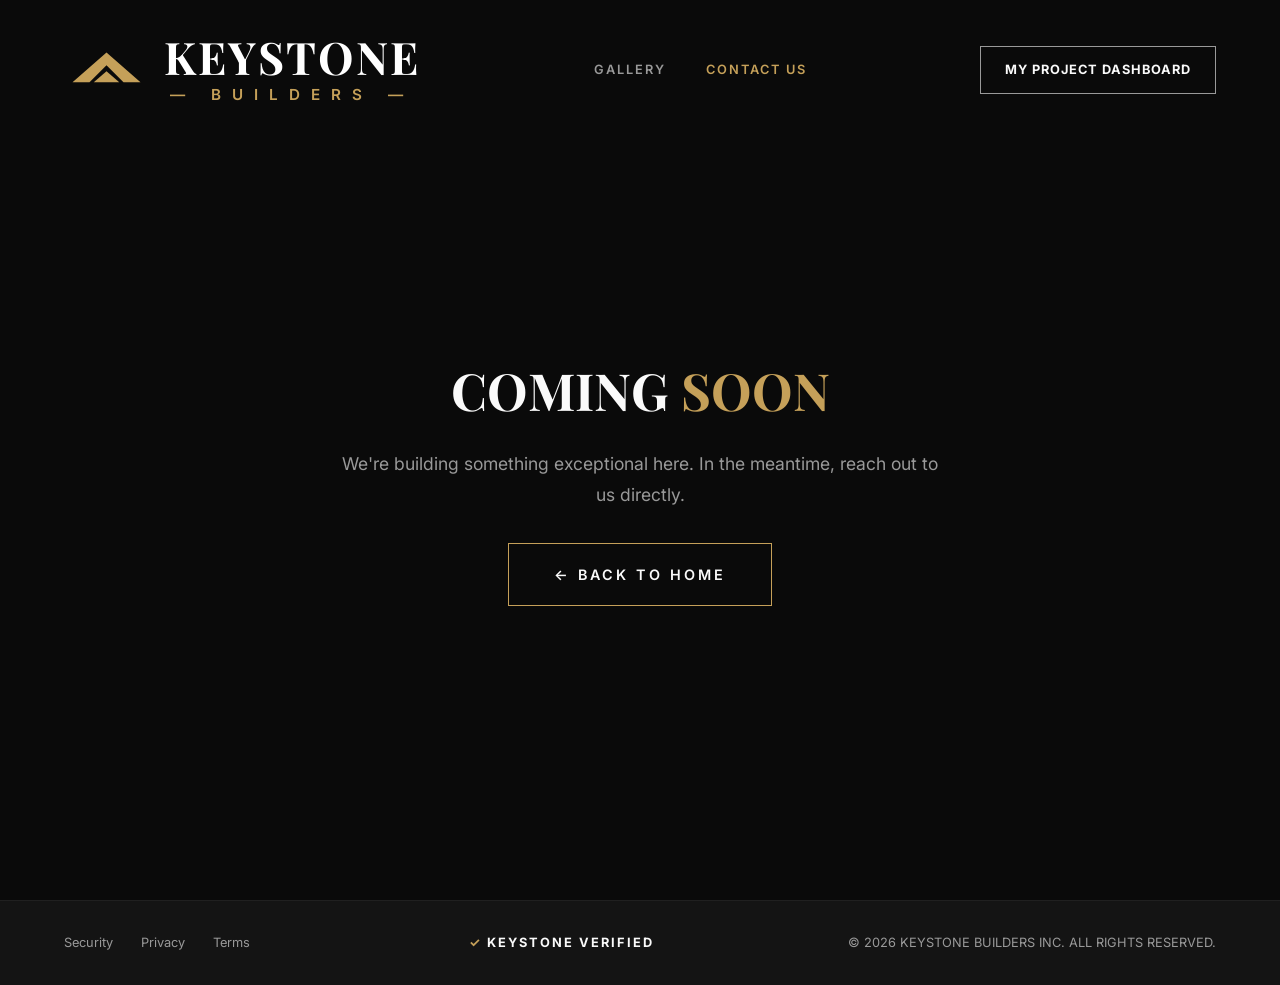
==== contact.html @ f1aa498d "Add Gallery and Contact Us navigation + full gallery page from Supabase" ====
<!DOCTYPE html>
<html lang="en">
<head>
    <meta charset="UTF-8">
    <meta name="viewport" content="width=device-width, initial-scale=1.0">
    <title>Contact Us | Keystone Builders</title>
    <meta name="description" content="Get in touch with Keystone Builders for your next construction project.">
    <link rel="preconnect" href="https://fonts.googleapis.com">
    <link rel="preconnect" href="https://fonts.gstatic.com" crossorigin>
    <link href="https://fonts.googleapis.com/css2?family=Inter:wght@300;400;600&family=Playfair+Display:ital,wght@0,400;0,600;0,700;1,400&display=swap" rel="stylesheet">
    <link rel="stylesheet" href="./style.css?v=5">
    <style>
        .contact-page {
            padding: 120px 4% 4rem;
            min-height: 100vh;
            background: var(--bg-dark);
            display: flex;
            align-items: center;
            justify-content: center;
        }
        .contact-placeholder {
            text-align: center;
            max-width: 600px;
        }
        .contact-placeholder h1 {
            font-family: var(--font-heading);
            font-size: clamp(2rem, 4vw, 3.5rem);
            margin-bottom: 1rem;
        }
        .contact-placeholder p {
            color: var(--text-dim);
            font-size: 1.1rem;
            line-height: 1.8;
            margin-bottom: 2rem;
        }
    </style>
</head>
<body>
    <main class="spatial-hero">
        <header class="header">
            <a href="./" style="text-decoration: none;">
                <div class="logo-container">
                    <svg class="logo-icon" viewBox="0 0 100 60" xmlns="http://www.w3.org/2000/svg">
                        <path d="M50 10 L90 45 L70 45 L50 25 L30 45 L10 45 Z" fill="#C5A059"/>
                        <polygon points="50,32 65,45 35,45" fill="#C5A059"/>
                    </svg>
                    <div class="logo-text">
                        <div class="logo-title">KEYSTONE</div>
                        <div class="logo-sub">&mdash; BUILDERS &mdash;</div>
                    </div>
                </div>
            </a>
            <nav class="header-nav">
                <a href="./gallery.html" class="nav-link">GALLERY</a>
                <a href="./contact.html" class="nav-link" style="color: var(--accent);">CONTACT US</a>
            </nav>
            <a href="https://customer.keystonebuildersindia.com/" class="btn-secondary">MY PROJECT DASHBOARD</a>
        </header>
    </main>

    <section class="contact-page">
        <div class="contact-placeholder">
            <h1>COMING <span class="accent">SOON</span></h1>
            <p>We're building something exceptional here. In the meantime, reach out to us directly.</p>
            <a href="./" class="btn-primary" style="display:inline-block; text-decoration:none; transform:none;">← BACK TO HOME</a>
        </div>
    </section>

    <footer class="footer">
        <div class="footer-links">
            <a href="#security-policy">Security</a>
            <a href="#privacy-policy">Privacy</a>
            <a href="#terms-of-service">Terms</a>
        </div>
        <div class="trust-badge">
            <span class="badge-icon">✓</span> <span class="badge-text">KEYSTONE VERIFIED</span>
        </div>
        <div class="copyright">
            &copy; 2026 KEYSTONE BUILDERS INC. ALL RIGHTS RESERVED.
        </div>
    </footer>
</body>
</html>
---- style.css ----
:root {
    --bg-dark: #0A0A0A; /* Deep Matte Charcoal */
    --bg-card: #141414; /* Slightly lighter charcoal */
    --accent: #C5A059; /* Brushed Champagne Bronze */
    --text-main: #FAFAFA; /* Architectural White */
    --text-dim: #999999;
    --font-heading: 'Playfair Display', serif;
    --font-body: 'Inter', sans-serif;
}

* {
    margin: 0;
    padding: 0;
    box-sizing: border-box;
}

body {
    background-color: var(--bg-dark);
    color: var(--text-main);
    font-family: var(--font-body);
    overflow-x: hidden;
    line-height: 1.6;
}

.accent { color: var(--accent); }

/* Video Background */
.video-container {
    position: fixed;
    top: 0;
    left: 0;
    width: 100vw;
    height: 100vh;
    z-index: -10;
    overflow: hidden;
}

.hero-video {
    width: 100%;
    height: 100%;
    object-fit: cover;
    transition: opacity 1s ease;
}

.video-overlay {
    position: absolute;
    top: 0;
    left: 0;
    width: 100%;
    height: 100%;
    /* Darkening opacity heavily so the video is clear but the white text pops */
    background: rgba(5, 5, 5, 0.75);
    z-index: 1;
}

/* Spatial 3D Wrapper */
.spatial-hero {
    perspective: 1200px;
    width: 100%;
    /* Removed flex to prevent it from squishing the hero section when narrative-pillars renders below it */
}

/* Header */
.header {
    display: flex;
    justify-content: space-between;
    align-items: center;
    padding: 2rem 5%;
    position: fixed;
    width: 100%;
    top: 0;
    z-index: 100;
}

.logo-container {
    display: flex;
    align-items: center;
    gap: 15px;
    cursor: pointer;
}
.logo-icon {
    width: 85px; 
}
.logo-text {
    display: flex;
    flex-direction: column;
}
.logo-title {
    font-family: var(--font-heading);
    font-size: 2.8rem;
    font-weight: 700;
    letter-spacing: 2px;
    color: #FFFFFF;
    line-height: 1.1;
}
.logo-sub {
    font-size: 0.95rem;
    font-weight: 600;
    color: var(--accent);
    text-align: center;
    letter-spacing: 11px;
    margin-top: 2px;
}

.btn-secondary {
    color: var(--text-main);
    text-decoration: none;
    font-size: 0.8rem;
    font-weight: 700;
    letter-spacing: 1px;
    padding: 0.8rem 1.5rem;
    border: 1px solid var(--text-dim);
    transition: all 0.3s ease;
}

.btn-secondary:hover {
    border-color: var(--accent);
    color: var(--accent);
}

.header-nav {
    display: flex;
    align-items: center;
    gap: 2.5rem;
}

.nav-link {
    color: var(--text-dim);
    text-decoration: none;
    font-size: 0.8rem;
    font-weight: 600;
    letter-spacing: 2px;
    transition: color 0.3s ease;
}

.nav-link:hover {
    color: var(--accent);
}

/* Hero Section */
.hero-content {
    display: flex;
    flex-direction: column;
    justify-content: center;
    align-items: center;
    text-align: center;
    min-height: 100vh;
    padding-top: 80px; /* Offset for the fixed header */
    transform-style: preserve-3d;
    transition: transform 0.1s ease-out;
}

.hero-title {
    font-family: var(--font-heading);
    font-size: clamp(3.5rem, 8vw, 7rem);
    font-weight: 700;
    line-height: 1;
    letter-spacing: -1px;
    margin-bottom: 1.5rem;
    text-transform: uppercase;
    text-shadow: 0 10px 40px rgba(0,0,0,0.9);
    transform: translateZ(50px);
}

.hero-title span { display: block; }

.hero-subtitle {
    font-size: 1rem;
    font-weight: 700;
    letter-spacing: 5px;
    color: var(--text-dim);
    margin-bottom: 3rem;
    transform: translateZ(20px);
}

.btn-primary {
    background: transparent;
    color: var(--text-main);
    border: 1px solid var(--accent);
    padding: 1.2rem 2.8rem;
    font-family: var(--font-body);
    font-size: 0.9rem;
    font-weight: 600;
    letter-spacing: 3px;
    cursor: pointer;
    transition: all 0.5s cubic-bezier(0.25, 1, 0.5, 1);
    transform: translateZ(30px);
    text-transform: uppercase;
}

.btn-primary:hover {
    background: var(--accent);
    color: var(--bg-dark);
}

/* The Pillars Section */
.narrative-pillars {
    background: rgba(0, 0, 0, 0.5); /* Light dark background mapped over it */
    display: flex;
    min-height: 100vh;
    padding: 0;
    position: relative;
    z-index: 10;
}

.left-nav {
    width: 40%;
    position: sticky;
    top: 0;
    height: 100vh;
    display: flex;
    flex-direction: column;
    justify-content: center;
    padding-left: 10%;
    border-right: 1px solid rgba(255,255,255,0.05);
}

.nav-item {
    padding: 1.5rem 0;
    font-size: 1.2rem;
    font-weight: 700;
    color: var(--text-dim);
    cursor: pointer;
    transition: all 0.3s;
    letter-spacing: 1px;
}

.nav-item.active {
    color: var(--text-main);
    border-right: 4px solid var(--accent);
    transform: translateX(4px);
}

.right-content {
    width: 60%;
    padding: 10% 8% 20% 8%;
}

.pillar-content {
    opacity: 0.1;
    transform: translateY(50px);
    transition: all 0.8s cubic-bezier(0.16, 1, 0.3, 1);
    margin-bottom: 30vh;
}

.pillar-content.active {
    opacity: 1;
    transform: translateY(0);
}

.pillar-content h2 {
    font-family: var(--font-heading);
    font-size: 3rem;
    font-weight: 600;
    color: var(--accent);
    margin-bottom: 2rem;
    letter-spacing: 0px;
}

.pillar-content p, .pillar-content ul {
    font-size: 1.2rem;
    color: #ccc;
    font-weight: 300;
}

.pillar-content ul {
    list-style: none; /* Custom bullet points */
    padding-left: 0;
}

.pillar-content li {
    margin-bottom: 1rem;
    position: relative;
    padding-left: 1.5rem;
}

.pillar-content li::before {
    content: "■";
    position: absolute;
    left: 0;
    color: var(--accent);
    font-size: 0.8rem;
    top: 5px;
}

/* Modal */
.modal-overlay {
    position: fixed;
    top: 0;
    left: 0;
    width: 100vw;
    height: 100vh;
    background: rgba(0,0,0,0.9);
    backdrop-filter: blur(10px);
    z-index: 1000;
    display: flex;
    justify-content: center;
    align-items: center;
    opacity: 0;
    pointer-events: none;
    transition: opacity 0.4s ease;
}

.modal-overlay.active {
    opacity: 1;
    pointer-events: all;
}

.modal-content {
    background: var(--bg-card);
    padding: 4rem;
    width: 100%;
    max-width: 600px;
    position: relative;
    transform: translateY(50px) scale(0.95);
    transition: all 0.4s cubic-bezier(0.16, 1, 0.3, 1);
    border-top: 2px solid var(--accent);
}

.modal-overlay.active .modal-content {
    transform: translateY(0) scale(1);
}

.close-btn {
    position: absolute;
    top: 2rem;
    right: 2rem;
    background: none;
    border: none;
    color: var(--text-main);
    font-size: 2rem;
    cursor: pointer;
}

.modal-title {
    font-family: var(--font-heading);
    font-size: 2.2rem;
    font-weight: 600;
    margin-bottom: 2rem;
    letter-spacing: 0px;
}

.input-group {
    position: relative;
    margin-bottom: 2rem;
}

.input-group input, .input-group textarea {
    width: 100%;
    background: transparent;
    border: none;
    border-bottom: 1px solid var(--text-dim);
    color: white;
    padding: 0.5rem 0;
    font-size: 1rem;
    font-family: inherit;
}

.input-group input:focus, .input-group textarea:focus {
    outline: none;
    border-bottom-color: var(--accent);
}

.input-group label {
    position: absolute;
    top: 0.5rem;
    left: 0;
    color: var(--text-dim);
    transition: all 0.2s;
    pointer-events: none;
}

/* Float label up when active or filled */
.input-group input:focus ~ label,
.input-group input:not(:placeholder-shown) ~ label,
.input-group textarea:focus ~ label,
.input-group textarea:not(:placeholder-shown) ~ label {
    top: -1rem;
    font-size: 0.8rem;
    color: var(--accent);
}

/* Footer */
.footer {
    display: flex;
    justify-content: space-between;
    align-items: center;
    padding: 2rem 4rem;
    background: var(--bg-card);
    border-top: 1px solid rgba(255,255,255,0.05);
    font-size: 0.8rem;
    color: var(--text-dim);
}

.footer-links a {
    color: var(--text-dim);
    margin-right: 1.5rem;
    text-decoration: none;
}

.footer-links a:hover { color: white; }

.trust-badge {
    color: var(--text-main);
    font-weight: bold;
    letter-spacing: 2px;
}

.badge-icon { color: var(--accent); }

/* Responsive adjustments */
@media(max-width: 1024px) {
    .header { padding: 1.5rem 3rem; }
    .logo-title { font-size: 2rem; letter-spacing: 2px; }
    .logo-icon { width: 60px; }
    .logo-sub { font-size: 0.75rem; letter-spacing: 7px; }
}

@media(max-width: 768px) {
    .header { 
        flex-direction: column; 
        padding: 1rem 1rem; 
        gap: 1rem; 
        background: rgba(5,5,5,0.85); /* Ensures readability when scrolling */
        backdrop-filter: blur(10px);
    }
    .logo-container { flex-direction: column; gap: 8px; }
    .logo-icon { width: 65px; }
    .logo-title { font-size: 1.8rem; text-align: center; letter-spacing: 2px; }
    .logo-sub { font-size: 0.7rem; letter-spacing: 4px; margin-top: 0; }
    .btn-secondary { font-size: 0.70rem; padding: 0.6rem 1rem; }
    .header-nav { gap: 1.5rem; }
    .nav-link { font-size: 0.7rem; letter-spacing: 1px; }
    
    .hero-content { padding-top: 140px; } /* Offset for stacked header */
    .hero-title { font-size: clamp(2.5rem, 13vw, 4rem); }
    .hero-subtitle { font-size: 0.8rem; letter-spacing: 2px; }
    
    .narrative-pillars { flex-direction: column; }
    .left-nav { 
        width: 100%; height: auto; position: sticky; top: 110px; 
        padding: 1rem; border-right: none; 
        border-bottom: 1px solid rgba(255,255,255,0.1); 
        flex-direction: row; overflow-x: auto; white-space: nowrap; 
        background: rgba(0,0,0,0.9); z-index: 50; 
    }
    .nav-item { padding: 0.5rem 1rem; font-size: 0.9rem; border-right: none; border-bottom: 2px solid transparent; }
    .nav-item.active { border-right: none; border-bottom: 2px solid var(--accent); transform: none; }
    
    .right-content { width: 100%; padding: 2rem 1.5rem; }
    .pillar-content h2 { font-size: 1.8rem; }
    .pillar-content p, .pillar-content ul { font-size: 1rem; }
    
    .footer { flex-direction: column; gap: 1rem; text-align: center; padding: 2rem 1.5rem; }
    .modal-content { padding: 2.5rem 1.5rem; }
}
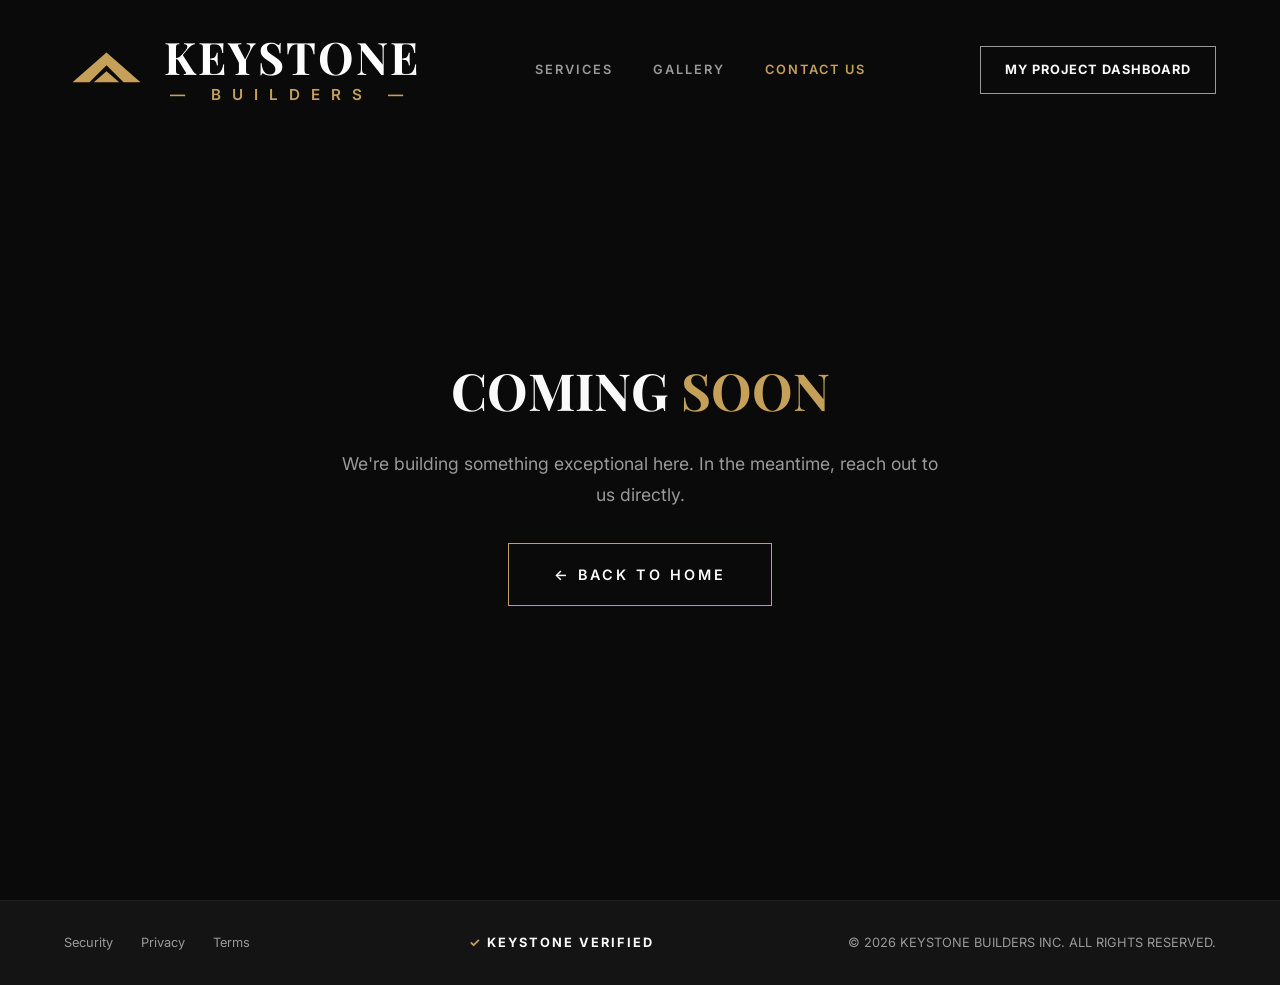
==== commit 38ad1740: "Add Services page (BUILT DIFFERENT) + teaser on home + nav update across all pages" ====
--- a/contact.html
+++ b/contact.html
@@ -51,6 +51,7 @@
                 </div>
             </a>
             <nav class="header-nav">
+                <a href="./services.html" class="nav-link">SERVICES</a>
                 <a href="./gallery.html" class="nav-link">GALLERY</a>
                 <a href="./contact.html" class="nav-link" style="color: var(--accent);">CONTACT US</a>
             </nav>
